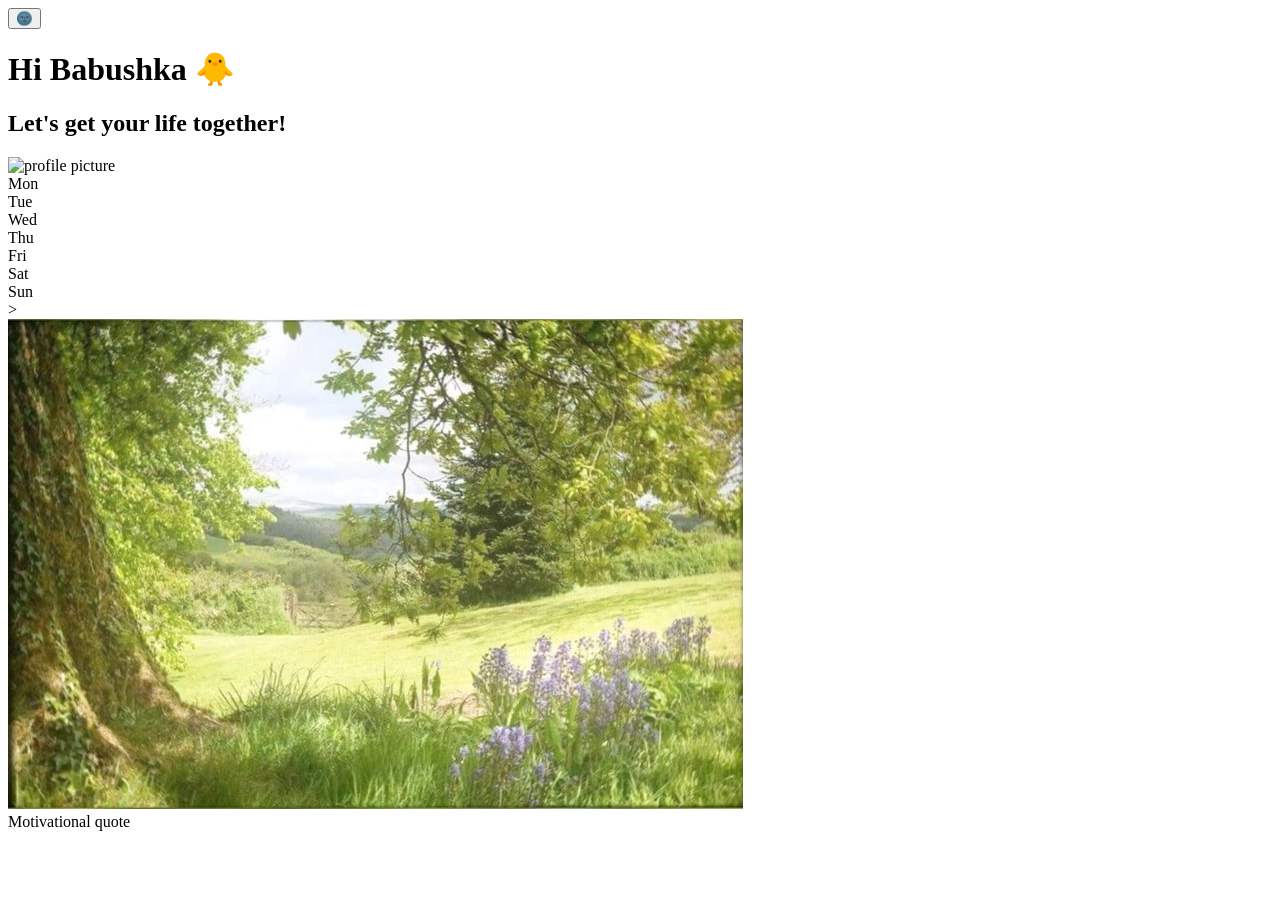
==== beginner/projects/todo-list-app/src/html/index.html @ 6ff8a779 "mods on the pfp and mid section" ====
<!DOCTYPE html>
<html lang="en">
<head>
    <meta charset="UTF-8">
    <meta name="viewport" content="width=device-width, initial-scale=1.0">
    <link rel="stylesheet" href="style.css">
    <title>Kawaii To-Do App</title>
</head>
<body>
    <div class = "toggle-button">
        <button id="toggle-mode">🌚</button>
    </div>
    <div class = "header">
        <h1>Hi Babushka 🐥</h1>
        <h2>Let's get your life together!</h2>
        <div class = "pfp">
            <img src = "" alt = "profile picture">
        </div>
    </div>

    <div class = "todo-body">
        <div class =" weekdays">
            <div class = "day">Mon</div>
            <div class = "day">Tue</div>
            <div class = "day">Wed</div>
            <div class = "day">Thu</div>
            <div class = "day">Fri</div>
            <div class = "day">Sat</div>
            <div class = "day">Sun</div>
        </div>>

        <div class = "mid-section-with-pic">
            <img class ="mid-pic"src = "/beginner/projects/todo-list-app/src/images/cute meadow.jpg" alt = "mid-rif-pic">
            <div>
                <section class = "motivation">Motivational quote</section>
            </div>
        </div>
    </div>
    <script src="script.js"></script>
</body>
</html>
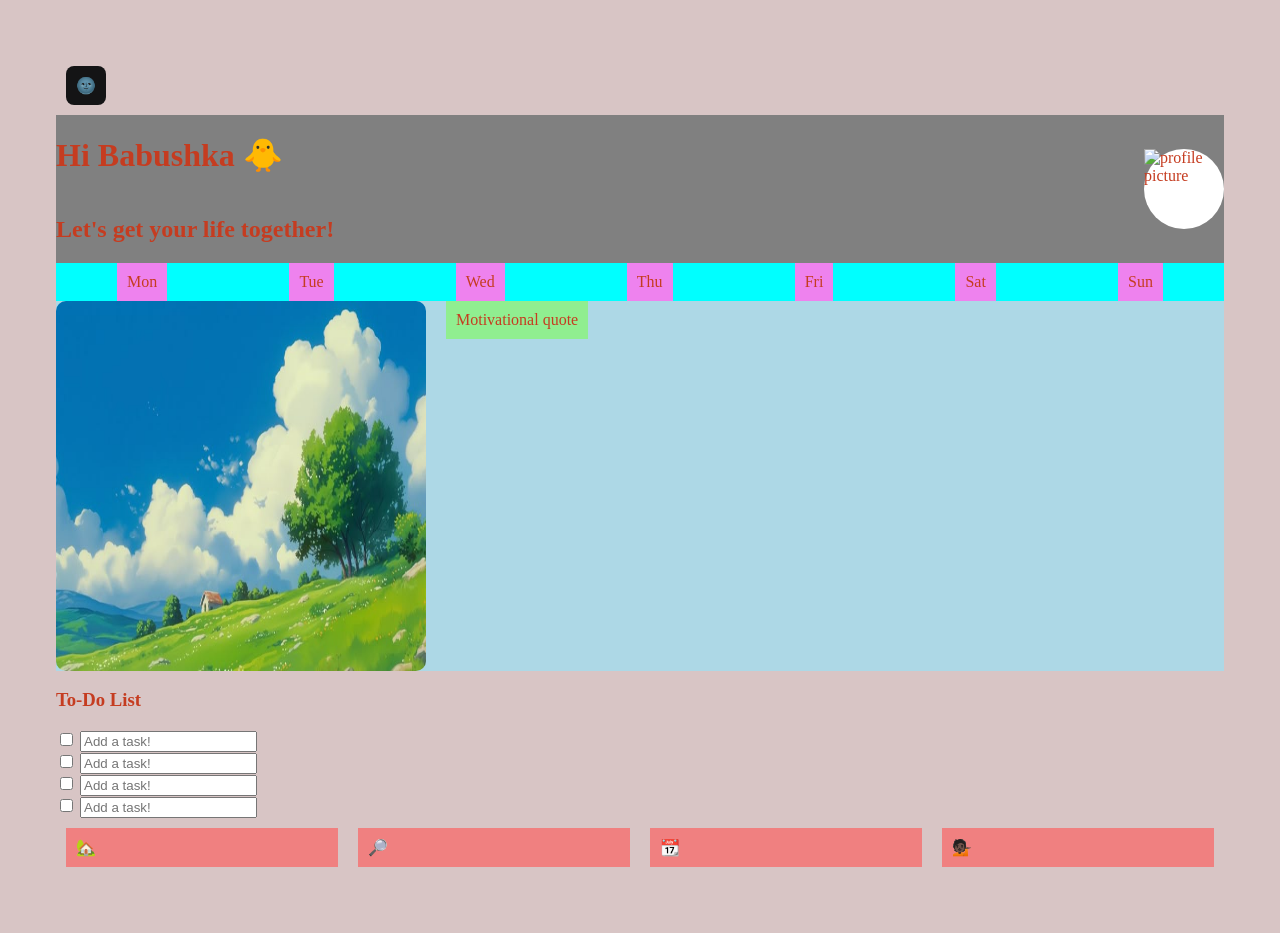
==== commit 9b717534: "made a couple of changes to the html and css paths" ====
--- a/beginner/projects/todo-list-app/src/html/index.html
+++ b/beginner/projects/todo-list-app/src/html/index.html
@@ -3,7 +3,9 @@
 <head>
     <meta charset="UTF-8">
     <meta name="viewport" content="width=device-width, initial-scale=1.0">
-    <link rel="stylesheet" href="style.css">
+        <link rel = "stylesheet" href = "../css/body.css">
+        <link rel = "stylesheet" href = "../css/buttons.css">
+        <link rel = "stylesheet" href = "../css/general.css">
     <title>Kawaii To-Do App</title>
 </head>
 <body>
@@ -11,15 +13,17 @@
         <button id="toggle-mode">🌚</button>
     </div>
     <div class = "header">
-        <h1>Hi Babushka 🐥</h1>
-        <h2>Let's get your life together!</h2>
+        <div class = "header-text">
+            <h1>Hi Babushka 🐥</h1>
+            <h2>Let's get your life together!</h2>
+        </div>
         <div class = "pfp">
             <img src = "" alt = "profile picture">
         </div>
     </div>
 
     <div class = "todo-body">
-        <div class =" weekdays">
+        <div class ="weekdays">
             <div class = "day">Mon</div>
             <div class = "day">Tue</div>
             <div class = "day">Wed</div>
@@ -27,15 +31,47 @@
             <div class = "day">Fri</div>
             <div class = "day">Sat</div>
             <div class = "day">Sun</div>
-        </div>>
+        </div>
 
         <div class = "mid-section-with-pic">
-            <img class ="mid-pic"src = "/beginner/projects/todo-list-app/src/images/cute meadow.jpg" alt = "mid-rif-pic">
+            <img class ="mid-pic" src ="../images/field.jpg" alt = "mid-rif-pic">
             <div>
                 <section class = "motivation">Motivational quote</section>
             </div>
         </div>
+
+        <div class = "todo-list">
+            <h3>To-Do List</h3>
+            
+                    <input type="checkbox" id="task1" name="task1">
+                    <input type ="text" id ="content" name = "content" placeholder="Add a task!">
+                    <br>
+                    <input type="checkbox" id="task2" name="task2">
+                    <input type ="text" id ="content2" name = "content2" placeholder="Add a task!">
+                    <br>
+                    <input type="checkbox" id="task3" name="task3">
+                    <input type ="text" id ="content3" name = "content3" placeholder="Add a task!">
+                    <br>
+                    <input type="checkbox" id="task4" name="task4">
+                    <input type ="text" id ="content4" name = "content4" placeholder="Add a task!">
+                    
+        </div>
+
+        <div class = "bottom">
+            <div class = "bottom-item">
+                🏡
+            </div>
+            <div class = "bottom-item">
+                🔎
+            </div>
+            <div class = "bottom-item">
+                📆
+            </div>
+            <div class = "bottom-item">
+                💁🏿
+            </div>
+        </div>
     </div>
-    <script src="script.js"></script>
+    <script src="../js/script.js"></script>
 </body>
 </html>
--- a/beginner/projects/todo-list-app/src/css/body.css
+++ b/beginner/projects/todo-list-app/src/css/body.css
@@ -0,0 +1,57 @@
+.header{
+    background-color: grey;
+    display: flex;
+    justify-content: space-between;
+    align-items: center;
+}
+
+.header-text{
+    display: flex;
+    flex-direction: column;
+}
+
+.pfp{
+    width: 80px;
+    height: 80px;
+    border-radius: 50%;
+    background-color: white;
+}
+
+
+.weekdays{
+    background-color: aqua;
+    display: flex;
+    justify-content: space-around;
+}
+.day{
+    background-color: violet;
+    padding: 10px;
+}
+
+.mid-section-with-pic{
+    display: flex;
+    gap: 20px;
+    background-color: lightblue; 
+}
+
+.mid-pic{
+    width: 370px;
+    height:370px;
+    border-radius: 10px;
+}
+
+.motivation{
+    background-color: lightgreen;
+    padding: 10px;
+}
+
+.bottom{
+    display: flex; 
+}
+
+.bottom-item{
+    background-color: lightcoral;
+    padding: 10px;
+    margin: 10px;
+    flex: 1;
+}
--- a/beginner/projects/todo-list-app/src/css/buttons.css
+++ b/beginner/projects/todo-list-app/src/css/buttons.css
@@ -0,0 +1,15 @@
+button{
+    padding: 10px 10px;
+    border: none;
+    border-radius: 8px;
+    background-color: #141415;
+    cursor: pointer;
+    font-size: 1rem;
+    margin-top: 2rem;
+    transition: background-color 0.3s, color 0.3s;
+    margin: 10px;
+}
+
+body.dark-mode button{
+    background-color: #dbd81d;
+}
--- a/beginner/projects/todo-list-app/src/css/general.css
+++ b/beginner/projects/todo-list-app/src/css/general.css
@@ -0,0 +1,16 @@
+body{
+    background-color: #d8c5c5;
+    color: #c53c20;
+    font-family: Cambria, Cochin, Georgia, Times, 'Times New Roman', serif;
+    text-align: left;
+    padding: 3rem;
+    transition: background-color 0.3s, color 0.3s;
+}
+
+body.dark-mode{
+    background-color: #131218;
+    color: #f446c3;
+}
+
+
+
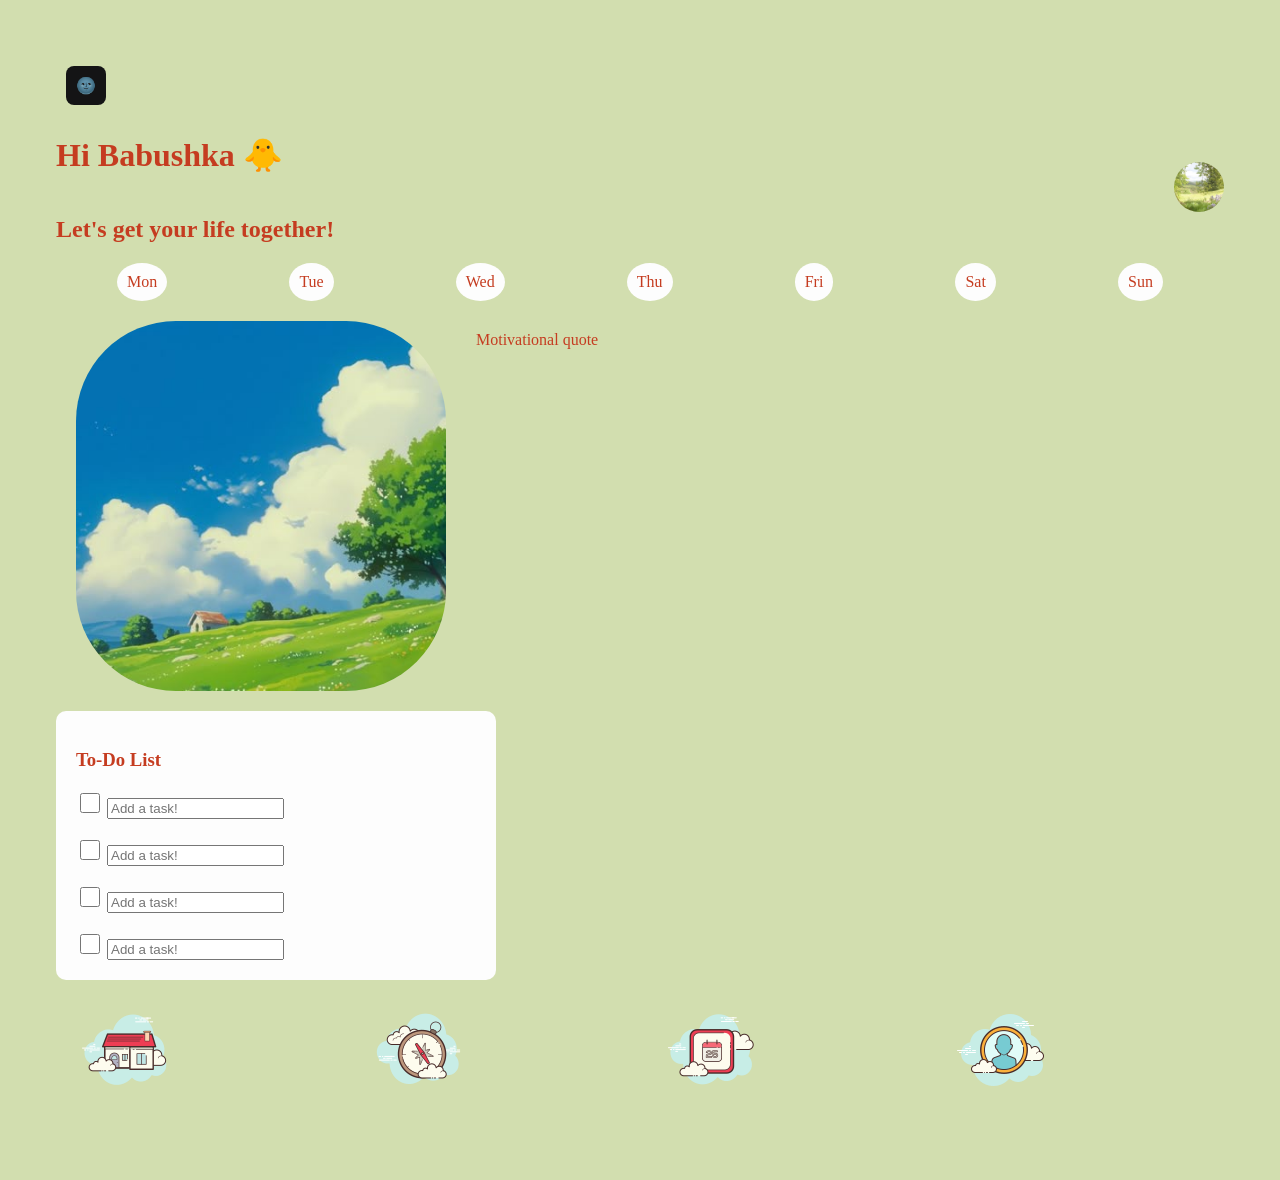
==== commit 7a20527d: "Got icons for the bottom bar, changed some colors, etc" ====
--- a/beginner/projects/todo-list-app/src/html/index.html
+++ b/beginner/projects/todo-list-app/src/html/index.html
@@ -18,7 +18,7 @@
             <h2>Let's get your life together!</h2>
         </div>
         <div class = "pfp">
-            <img src = "" alt = "profile picture">
+            <img src = "../images/cute-meadow.jpg" alt = "profile picture">
         </div>
     </div>
 
@@ -46,11 +46,14 @@
                     <input type="checkbox" id="task1" name="task1">
                     <input type ="text" id ="content" name = "content" placeholder="Add a task!">
                     <br>
+                    <br>
                     <input type="checkbox" id="task2" name="task2">
                     <input type ="text" id ="content2" name = "content2" placeholder="Add a task!">
                     <br>
+                    <br>
                     <input type="checkbox" id="task3" name="task3">
                     <input type ="text" id ="content3" name = "content3" placeholder="Add a task!">
+                    <br>
                     <br>
                     <input type="checkbox" id="task4" name="task4">
                     <input type ="text" id ="content4" name = "content4" placeholder="Add a task!">
@@ -59,16 +62,16 @@
 
         <div class = "bottom">
             <div class = "bottom-item">
-                🏡
+                <img src = "../images/ho.png" alt = "home icon">
             </div>
             <div class = "bottom-item">
-                🔎
+                <img src = "../images/kon.png" alt = "explore">
             </div>
             <div class = "bottom-item">
-                📆
+                <img src = "../images/icons8-calendar-100.png" alt = "track">
             </div>
             <div class = "bottom-item">
-                💁🏿
+                <img src = "../images/icons8-test-account-100.png" alt = "heart icon">
             </div>
         </div>
     </div>
--- a/beginner/projects/todo-list-app/src/css/body.css
+++ b/beginner/projects/todo-list-app/src/css/body.css
@@ -1,5 +1,10 @@
+.toggle-button{
+    display: flex;
+    justify-content: flex-end;
+    justify-content: left;
+}
 .header{
-    background-color: grey;
+    
     display: flex;
     justify-content: space-between;
     align-items: center;
@@ -10,39 +15,50 @@
     flex-direction: column;
 }
 
-.pfp{
-    width: 80px;
-    height: 80px;
+.pfp img{
+    width: 50px;
+    height: 50px;
     border-radius: 50%;
+    object-fit: cover;
     background-color: white;
 }
 
 
 .weekdays{
-    background-color: aqua;
     display: flex;
     justify-content: space-around;
 }
 .day{
-    background-color: violet;
+    background-color: #fdfdfd;
+    border-radius: 100%;
+    max-width: fit-content;
     padding: 10px;
 }
 
 .mid-section-with-pic{
+    padding: 20px;
     display: flex;
     gap: 20px;
-    background-color: lightblue; 
+   
 }
 
 .mid-pic{
     width: 370px;
     height:370px;
-    border-radius: 10px;
+    object-fit: cover;
+    border-radius: 100px;
 }
 
 .motivation{
-    background-color: lightgreen;
     padding: 10px;
+}
+
+.todo-list{
+    background-color: #fdfdfd;
+    justify-content: space-between; 
+    border-radius: 10px;
+    padding: 20px;
+    width: 400px;
 }
 
 .bottom{
@@ -50,8 +66,12 @@
 }
 
 .bottom-item{
-    background-color: lightcoral;
     padding: 10px;
     margin: 10px;
     flex: 1;
+}
+
+#task1, #task2, #task3, #task4{
+    width: 20px;
+    height: 20px;
 }
--- a/beginner/projects/todo-list-app/src/css/general.css
+++ b/beginner/projects/todo-list-app/src/css/general.css
@@ -1,5 +1,5 @@
 body{
-    background-color: #d8c5c5;
+    background-color: #d2deaf;
     color: #c53c20;
     font-family: Cambria, Cochin, Georgia, Times, 'Times New Roman', serif;
     text-align: left;
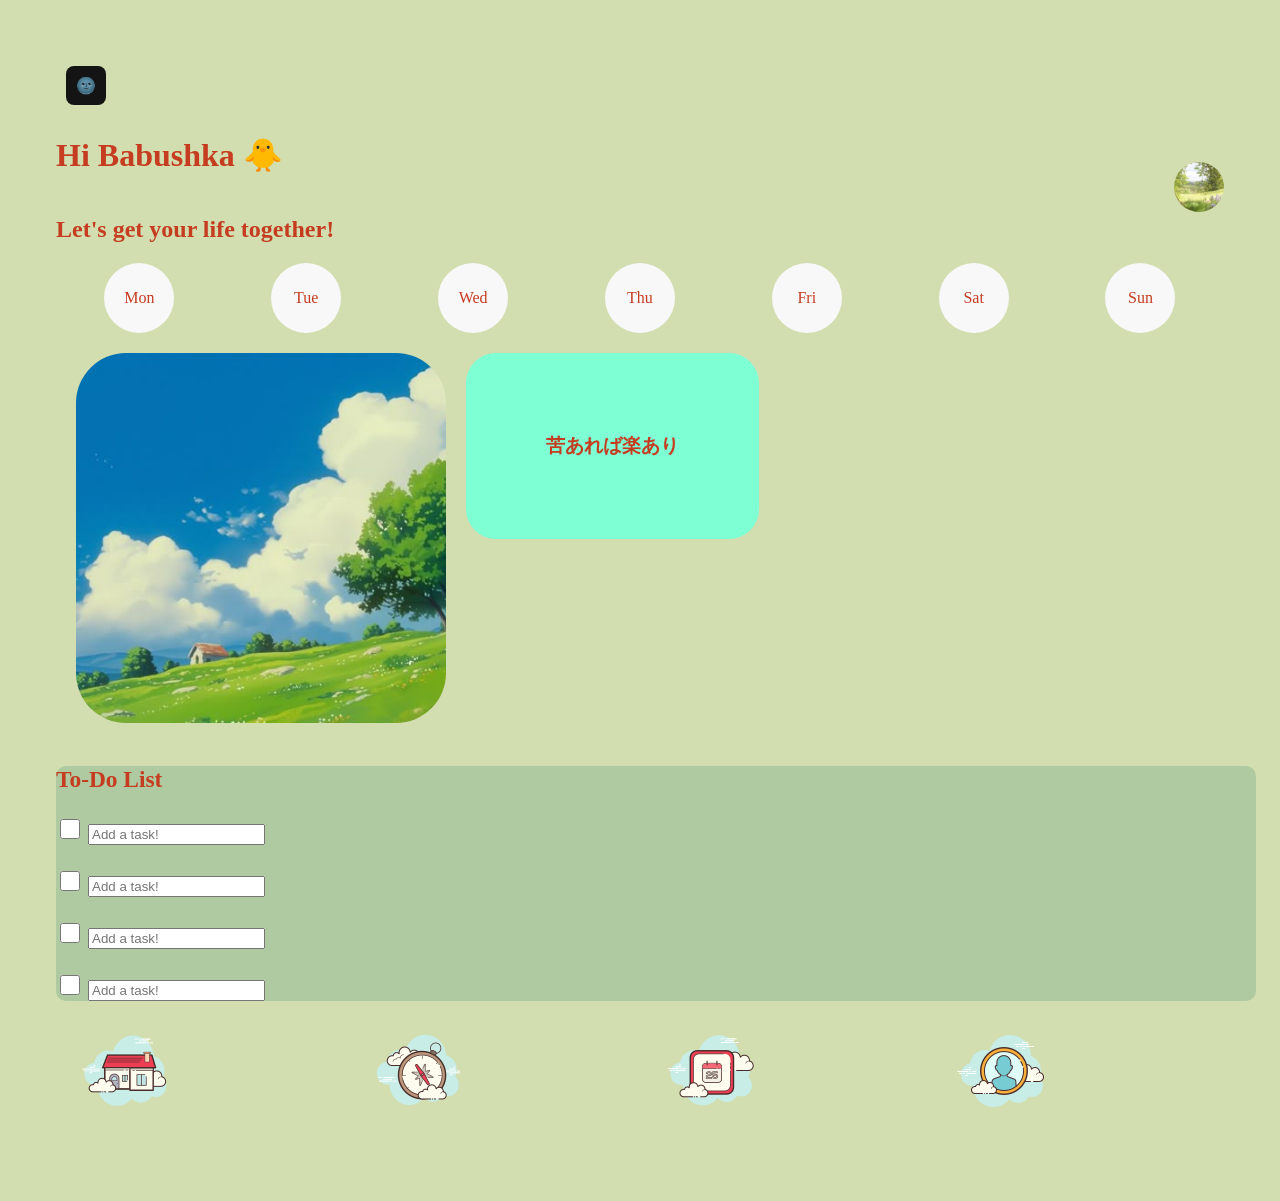
==== commit 8c1107fc: "more mods hehe" ====
--- a/beginner/projects/todo-list-app/src/html/index.html
+++ b/beginner/projects/todo-list-app/src/html/index.html
@@ -36,7 +36,14 @@
         <div class = "mid-section-with-pic">
             <img class ="mid-pic" src ="../images/field.jpg" alt = "mid-rif-pic">
             <div>
-                <section class = "motivation">Motivational quote</section>
+                <section class = "motivation" 
+                style="background-color: aquamarine;
+                font-size: 1.2rem;
+                font-weight:bold;
+                padding: 80px;
+                border-radius: 30px;"
+                > 苦あれば楽あり
+            </section>
             </div>
         </div>
 
--- a/beginner/projects/todo-list-app/src/css/body.css
+++ b/beginner/projects/todo-list-app/src/css/body.css
@@ -28,11 +28,16 @@
     display: flex;
     justify-content: space-around;
 }
+
 .day{
-    background-color: #fdfdfd;
-    border-radius: 100%;
-    max-width: fit-content;
+    background-color: #f8f8f8;
+    width: 50px;
+    height: 50px;
+    border-radius: 50%;
     padding: 10px;
+    display: flex;
+    justify-content: center;
+    align-items: center;
 }
 
 .mid-section-with-pic{
@@ -46,19 +51,16 @@
     width: 370px;
     height:370px;
     object-fit: cover;
-    border-radius: 100px;
-}
-
-.motivation{
-    padding: 10px;
+    border-radius: 50px;
 }
 
 .todo-list{
-    background-color: #fdfdfd;
+    background-color: #afcaa0;
     justify-content: space-between; 
     border-radius: 10px;
-    padding: 20px;
+    padding-right: 800px;
     width: 400px;
+    font-size: 20px;
 }
 
 .bottom{
@@ -74,4 +76,5 @@
 #task1, #task2, #task3, #task4{
     width: 20px;
     height: 20px;
+    padding-right: 50px ;
 }
